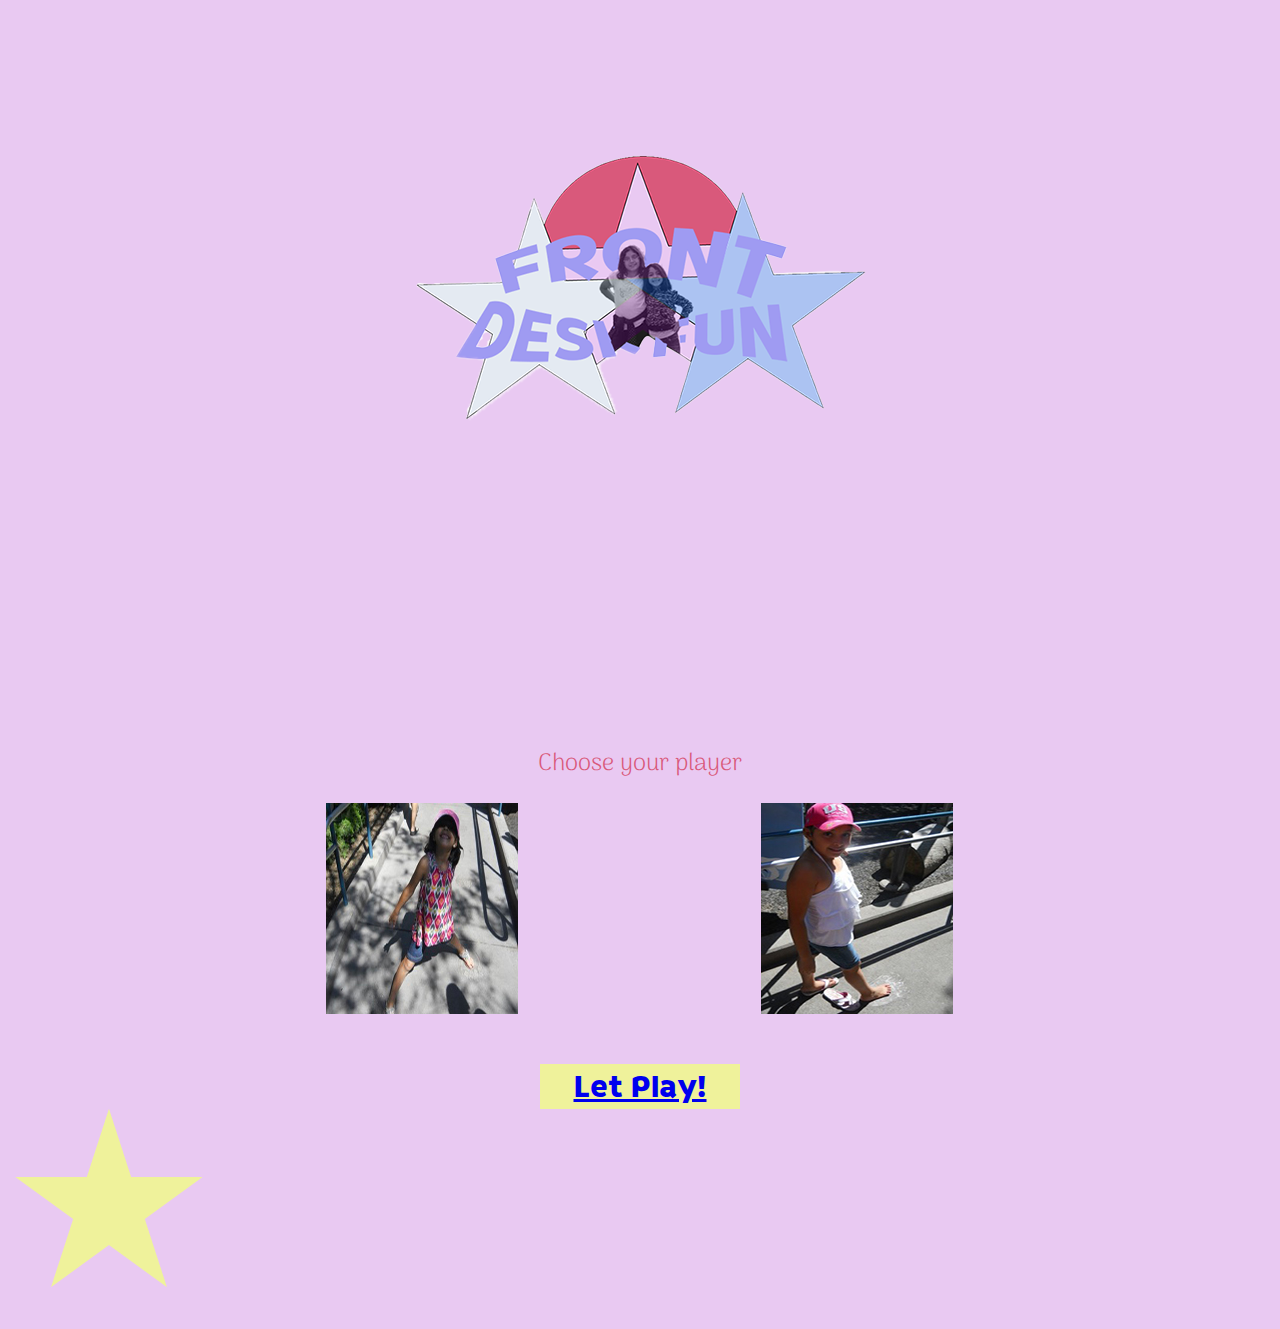
==== index.html @ f22df607 "update" ====
<!DOCTYPE html>
 <html lang="en">
<html>
    <head>
        <meta charset="utf-8">
        <meta http-equiv="X-UA-Compatible" content="IE=edge">
        <title>Front Desk Fun</title>
        <meta name="description" content="">
        <meta name="viewport" content="width=device-width, initial-scale=1">
        <link rel="stylesheet" href="css/stylesheet.css">
    </head>
    <body>
    <img id="logo" src="img/logo.png"> 
    <h2> Choose your player</h2>
<section>
    <img id="rbk" src="img/rbk1.jpeg">
    <img id="ximena"  src="img/ximena1.jpeg">
</section>
<h1 id="button"><a href="page1/game.html"> Let Play!</a></h1>
    <img id="estrella" src="img/estrellas.png">
    </body>
</html>
---- css/stylesheet.css ----
@import url('https://fonts.googleapis.com/css2?family=Arima:wght@100..700&family=Braah+One&display=swap');


body{
    background-color:#E9C9F2;
    margin: auto;
    text-align: center;
}


h2{
  color: #D9597B;
  font-family: "Arima", system-ui;
  font-optical-sizing: auto;
  font-weight: 300;
  font-style: normal;
}

h1{
  color: #D9597B;
  font-family: "Braah One", sans-serif;
  font-weight: 400;
  font-style: normal;

}

#logo{
    justify-content: center;
    margin-top: 0%;

}

#estrella{
    padding-right: 83%;
    padding-bottom: 3%;
}

#button{
    background-color:#EFF29B;
    margin: auto;
    width: 200px;
    margin-top: 50px;

}

section{
    display: grid;
    grid-template-columns: repeat(12, 1fr);
    grid-column-gap: 24px;
    grid-auto-flow: dense;
}

#rbk{
    grid-column: 4/ span 4;
}


#ximena{
    grid-column: 8/span 4 ;
}
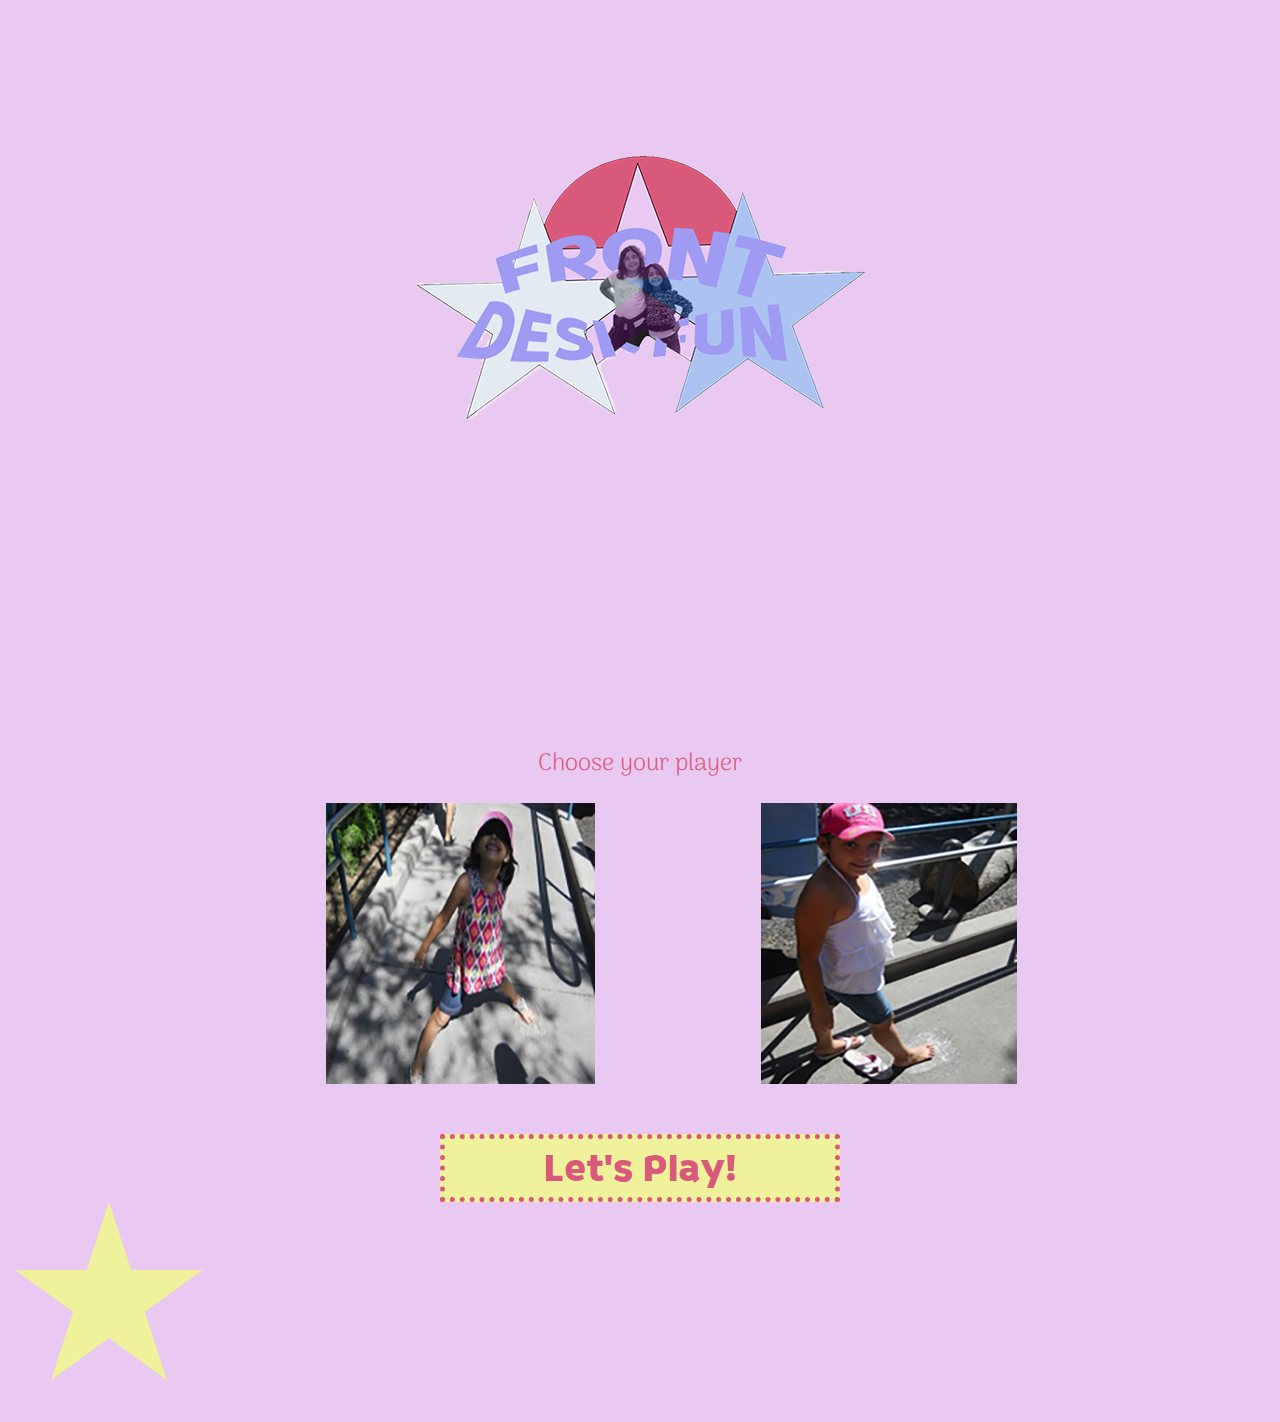
==== commit b95db4ba: "update" ====
--- a/index.html
+++ b/index.html
@@ -16,7 +16,7 @@
     <img id="rbk" src="img/rbk1.jpeg">
     <img id="ximena"  src="img/ximena1.jpeg">
 </section>
-<h1 id="button"><a href="page1/game.html"> Let Play!</a></h1>
+<button type="button"><a href="page1/game.html"> Let's Play!</a></button>
     <img id="estrella" src="img/estrellas.png">
     </body>
 </html>--- a/css/stylesheet.css
+++ b/css/stylesheet.css
@@ -35,12 +35,26 @@
     padding-bottom: 3%;
 }
 
-#button{
+button{
     background-color:#EFF29B;
+    font-family: "Braah One", sans-serif;
+    font-weight: 400;
+    font-style: normal;
     margin: auto;
-    width: 200px;
+    width: 400px;
     margin-top: 50px;
+    border: none;
+    font-size: 40px;
+    border-style: dotted;
+    border-color:#D9597B;
+    border-width: 5px;
+    border-left-width: 5px;
+    border-right-width: 5px;
+}
 
+a{
+    text-decoration: none;
+    color: #D9597B;
 }
 
 section{
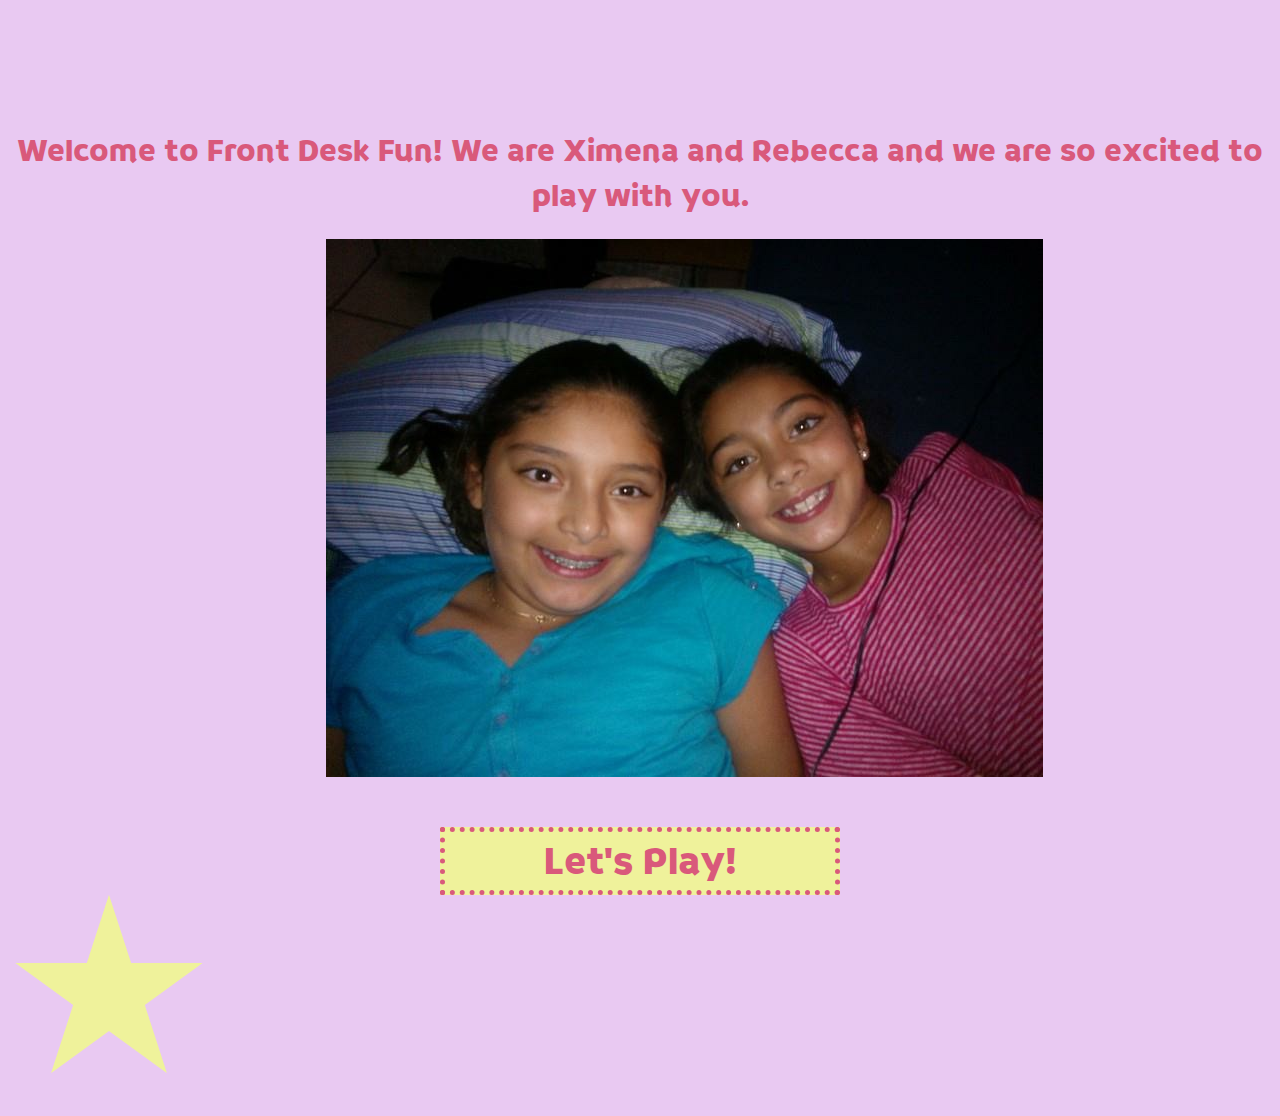
==== commit b22457ff: "update" ====
--- a/index.html
+++ b/index.html
@@ -10,11 +10,10 @@
         <link rel="stylesheet" href="css/stylesheet.css">
     </head>
     <body>
-    <img id="logo" src="img/logo.png"> 
-    <h2> Choose your player</h2>
+    <h1> Welcome to Front Desk Fun! We are Ximena and Rebecca and we are so excited to play with you. </h1>
+    
 <section>
-    <img id="rbk" src="img/rbk1.jpeg">
-    <img id="ximena"  src="img/ximena1.jpeg">
+   <img id="morras"src="img/rbkyx.JPG">
 </section>
 <button type="button"><a href="page1/game.html"> Let's Play!</a></button>
     <img id="estrella" src="img/estrellas.png">
--- a/css/stylesheet.css
+++ b/css/stylesheet.css
@@ -21,6 +21,7 @@
   font-family: "Braah One", sans-serif;
   font-weight: 400;
   font-style: normal;
+  margin-top: 10%;
 
 }
 
@@ -64,11 +65,6 @@
     grid-auto-flow: dense;
 }
 
-#rbk{
-    grid-column: 4/ span 4;
+#morras{
+    grid-column: 4/span 6;
 }
-
-
-#ximena{
-    grid-column: 8/span 4 ;
-}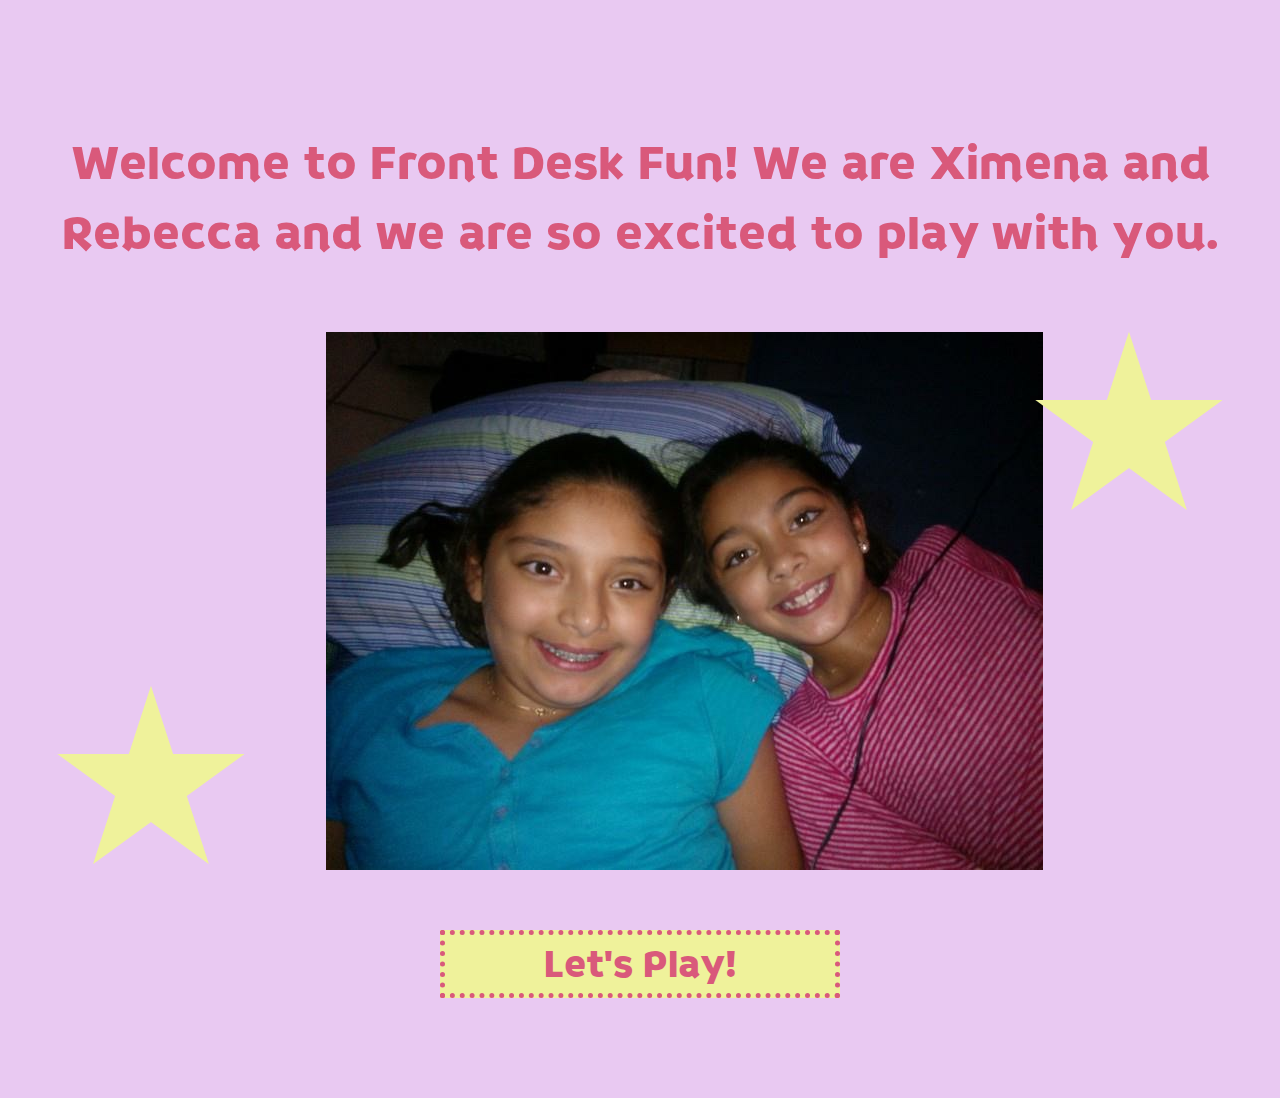
==== commit 1742b0e1: "update" ====
--- a/index.html
+++ b/index.html
@@ -14,8 +14,10 @@
     
 <section>
    <img id="morras"src="img/rbkyx.JPG">
+   <button type="button"><a href="page1/game.html"> Let's Play!</a></button>
+   <img id="estrella" src="img/estrellas.png">
+   <img id="estrella2" src="img/estrellas.png">
 </section>
-<button type="button"><a href="page1/game.html"> Let's Play!</a></button>
-    <img id="estrella" src="img/estrellas.png">
+
     </body>
 </html>--- a/css/stylesheet.css
+++ b/css/stylesheet.css
@@ -8,32 +8,27 @@
 }
 
 
-h2{
-  color: #D9597B;
-  font-family: "Arima", system-ui;
-  font-optical-sizing: auto;
-  font-weight: 300;
-  font-style: normal;
-}
-
 h1{
   color: #D9597B;
   font-family: "Braah One", sans-serif;
   font-weight: 400;
   font-style: normal;
   margin-top: 10%;
+  margin-bottom: 5%;
+  margin-left: 3%;
+  margin-right: 3%;
+  font-size: 50px;
 
 }
 
-#logo{
-    justify-content: center;
-    margin-top: 0%;
 
-}
+
 
 #estrella{
-    padding-right: 83%;
     padding-bottom: 3%;
+    padding-top: 90%;
+    grid-column: 2;
+    align-self: self-end;
 }
 
 button{
@@ -43,7 +38,6 @@
     font-style: normal;
     margin: auto;
     width: 400px;
-    margin-top: 50px;
     border: none;
     font-size: 40px;
     border-style: dotted;
@@ -51,6 +45,9 @@
     border-width: 5px;
     border-left-width: 5px;
     border-right-width: 5px;
+    grid-column: 6/span 2; 
+    margin-top: 60px;
+    margin-bottom: 100px;
 }
 
 a{
@@ -66,5 +63,12 @@
 }
 
 #morras{
-    grid-column: 4/span 6;
+    grid-column: 4/span 4;
+    margin-bottom: 0px;
 }
+
+#estrella2{
+    grid-column: 11;
+    align-self: self-start;
+}
+
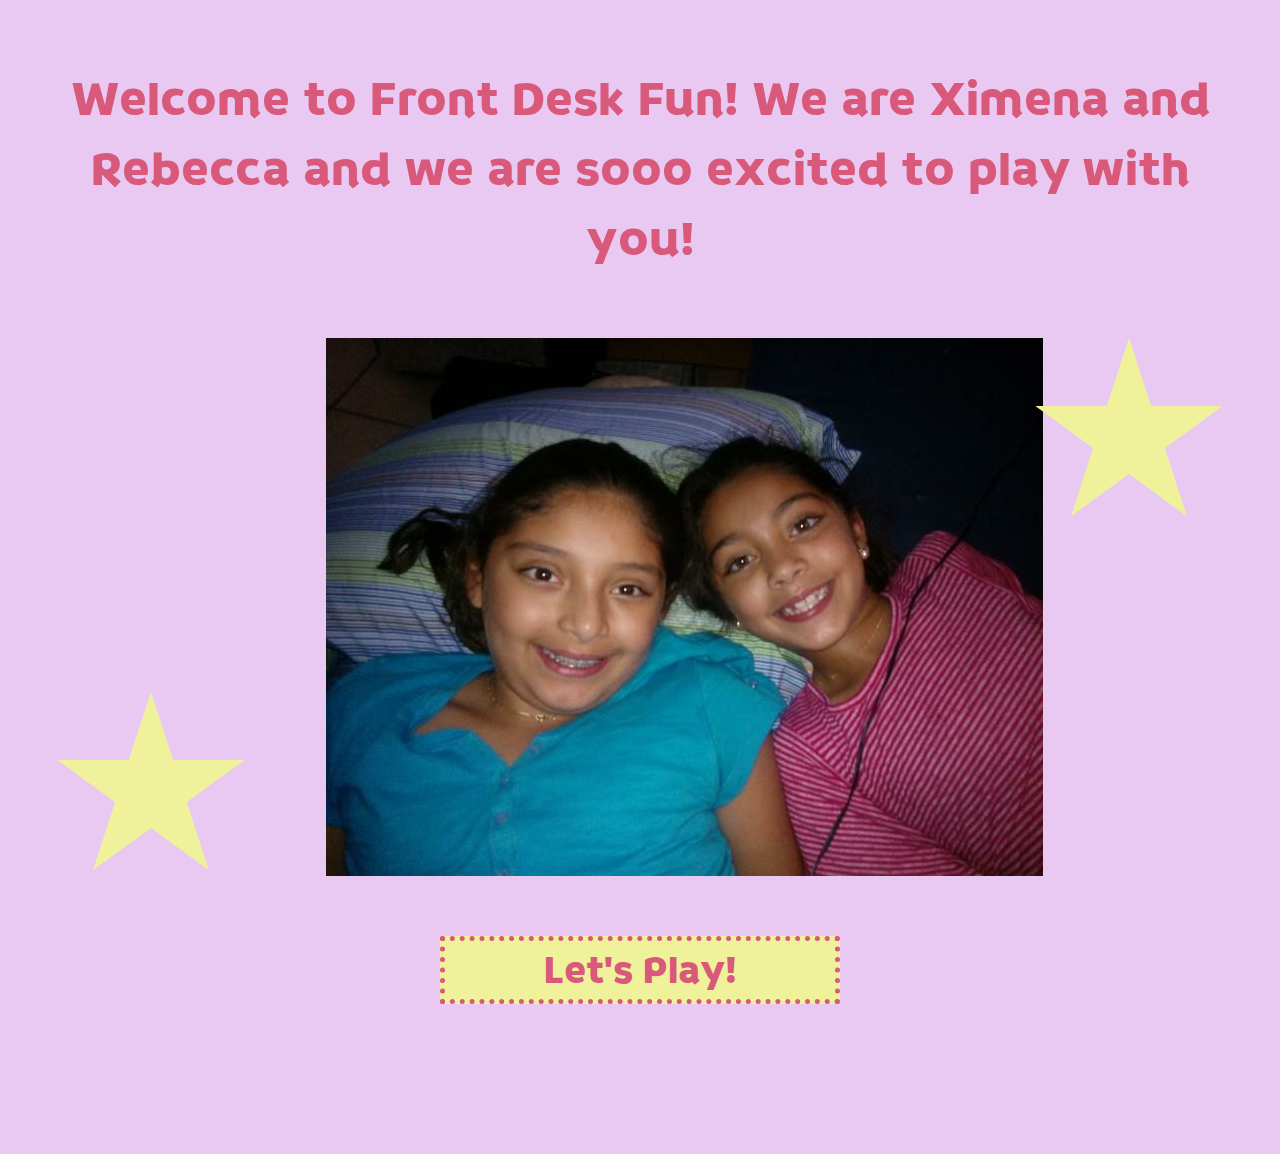
==== commit e3dc9414: "update" ====
--- a/index.html
+++ b/index.html
@@ -10,7 +10,7 @@
         <link rel="stylesheet" href="css/stylesheet.css">
     </head>
     <body>
-    <h1> Welcome to Front Desk Fun! We are Ximena and Rebecca and we are so excited to play with you. </h1>
+    <h1> Welcome to Front Desk Fun! We are Ximena and Rebecca and we are sooo excited to play with you! </h1>
     
 <section>
    <img id="morras"src="img/rbkyx.JPG">
--- a/css/stylesheet.css
+++ b/css/stylesheet.css
@@ -13,7 +13,7 @@
   font-family: "Braah One", sans-serif;
   font-weight: 400;
   font-style: normal;
-  margin-top: 10%;
+  margin-top: 5%;
   margin-bottom: 5%;
   margin-left: 3%;
   margin-right: 3%;
@@ -47,7 +47,7 @@
     border-right-width: 5px;
     grid-column: 6/span 2; 
     margin-top: 60px;
-    margin-bottom: 100px;
+    margin-bottom: 150px;
 }
 
 a{
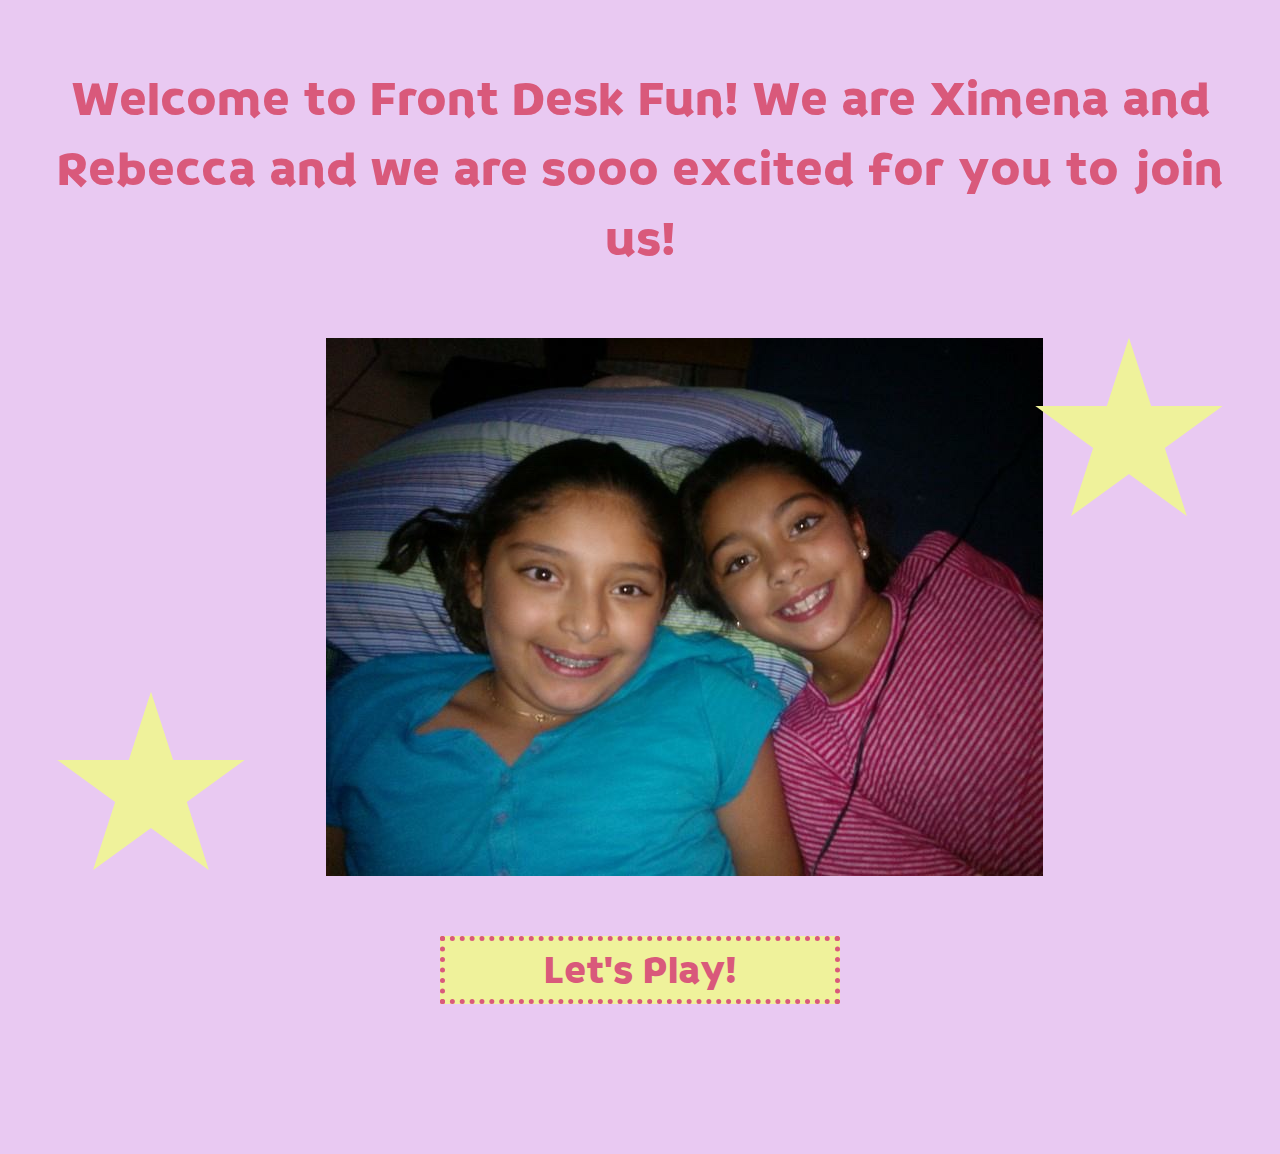
==== commit 68131605: "update" ====
--- a/index.html
+++ b/index.html
@@ -10,7 +10,7 @@
         <link rel="stylesheet" href="css/stylesheet.css">
     </head>
     <body>
-    <h1> Welcome to Front Desk Fun! We are Ximena and Rebecca and we are sooo excited to play with you! </h1>
+    <h1> Welcome to Front Desk Fun! We are Ximena and Rebecca and we are sooo excited for you to join us! </h1>
     
 <section>
    <img id="morras"src="img/rbkyx.JPG">
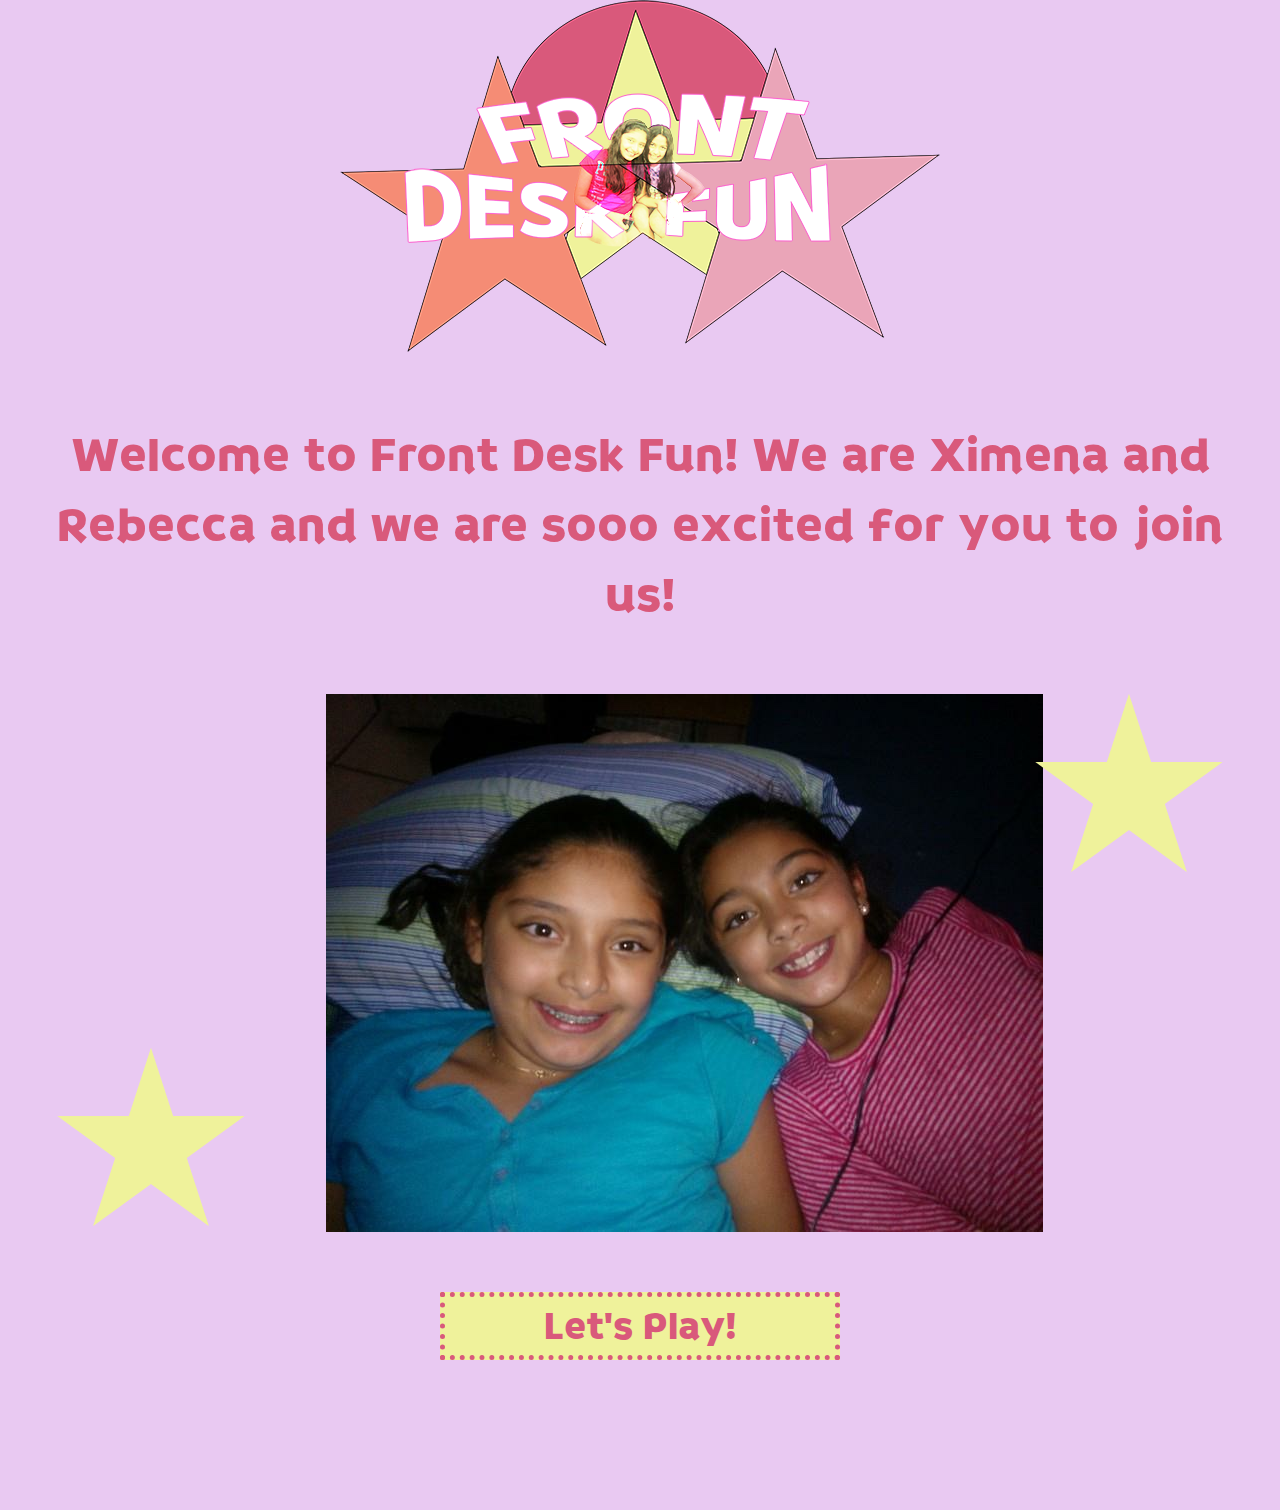
==== commit 7225e3ec: "update" ====
--- a/index.html
+++ b/index.html
@@ -10,11 +10,12 @@
         <link rel="stylesheet" href="css/stylesheet.css">
     </head>
     <body>
+    <img src="img/logo.png">
     <h1> Welcome to Front Desk Fun! We are Ximena and Rebecca and we are sooo excited for you to join us! </h1>
     
 <section>
    <img id="morras"src="img/rbkyx.JPG">
-   <button type="button"><a href="page1/game.html"> Let's Play!</a></button>
+   <button type="button"><a href="game/game.html"> Let's Play!</a></button>
    <img id="estrella" src="img/estrellas.png">
    <img id="estrella2" src="img/estrellas.png">
 </section>
